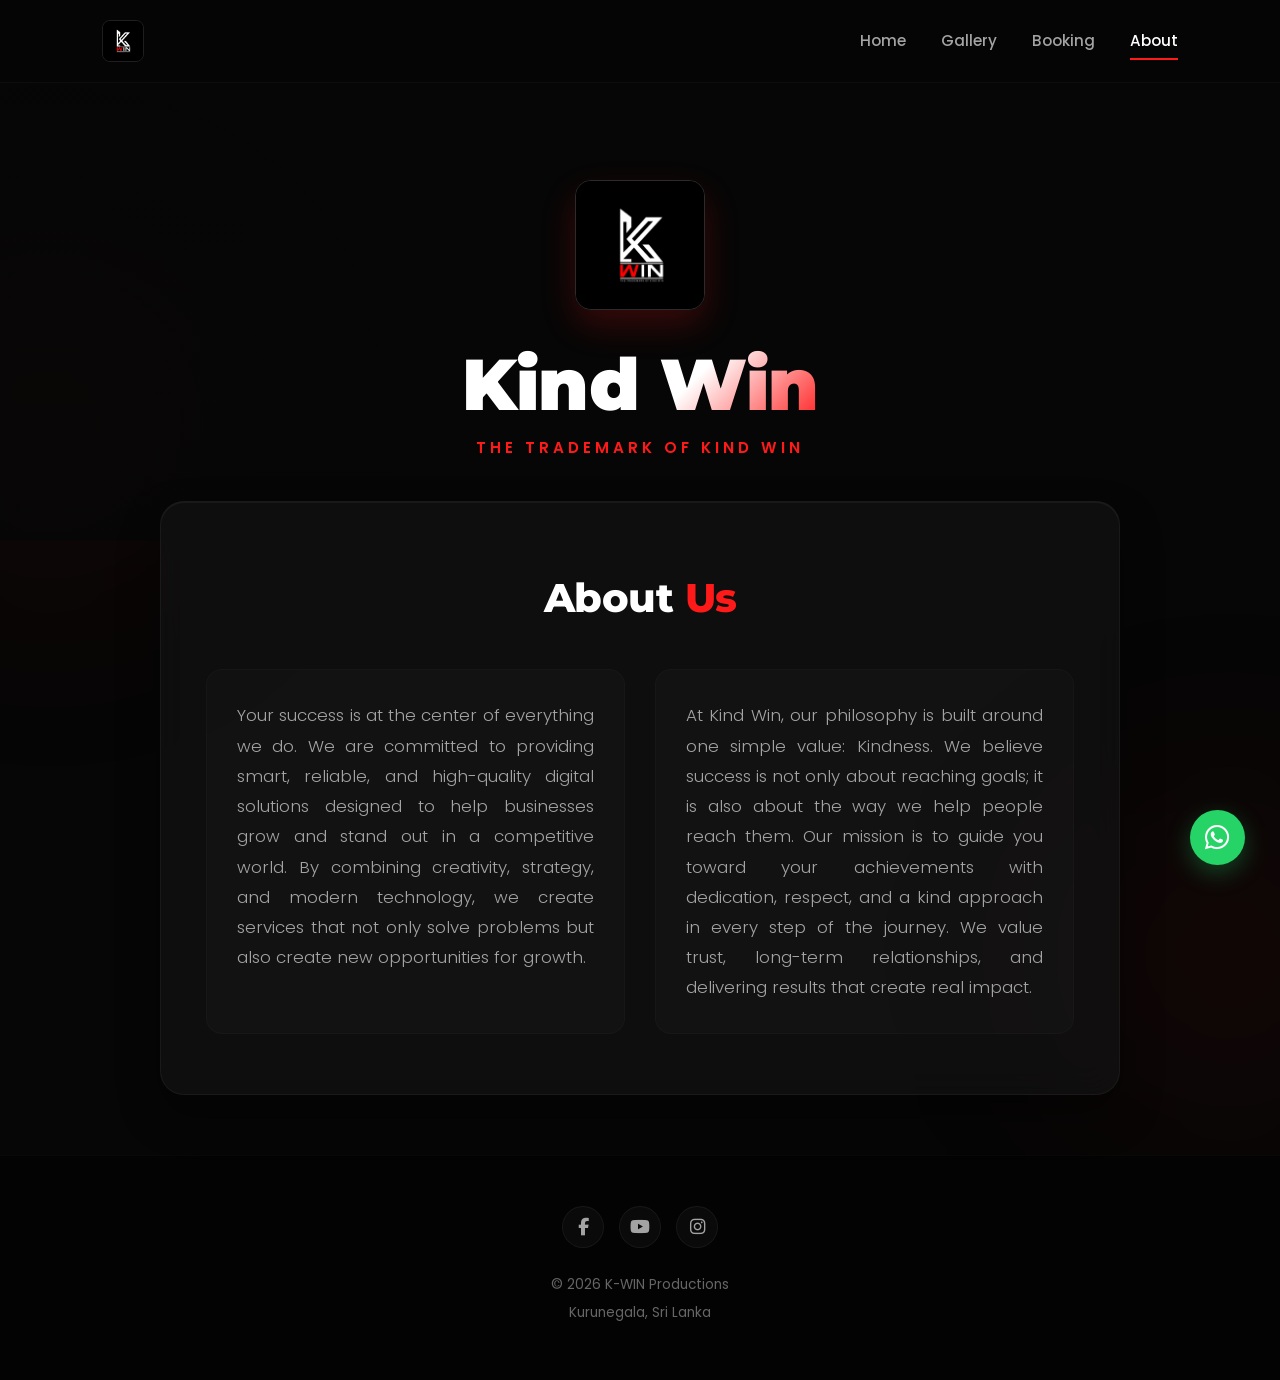
==== about.html @ 304e6974 "Update about.html" ====
<!DOCTYPE html>
<html lang="si">
<head>
    <meta charset="UTF-8">
    <meta name="viewport" content="width=device-width, initial-scale=1.0">
    <title> K-WIN </title>
    
    <link rel="icon" type="image/svg+xml" href="data:image/svg+xml,<svg xmlns='http://www.w3.org/2000/svg' viewBox='0 0 100 100'><rect width='100' height='100' rx='20' fill='%230a0a0a'/><text x='50%' y='65%' font-size='55' font-family='Montserrat, sans-serif' font-weight='800' text-anchor='middle' fill='%23ffffff'>K<tspan fill='%23ff1a1a'>W</tspan></text></svg>">

    <link href="https://fonts.googleapis.com/css2?family=Montserrat:wght@700;800;900&family=Poppins:wght@300;400;500;600&display=swap" rel="stylesheet">
    <link rel="stylesheet" href="https://cdnjs.cloudflare.com/ajax/libs/font-awesome/6.4.0/css/all.min.css">

    <style>
        :root {
            --primary-red: #ff1a1a;
            --primary-gradient: linear-gradient(135deg, #ff1a1a 0%, #990000 100%);
            --dark-bg: #060606;
            --dark-card: rgba(20, 20, 20, 0.6);
            --text-main: #ffffff;
            --text-muted: #a3a3a3;
            --border-glow: rgba(255, 26, 26, 0.15);
        }

        * {
            margin: 0;
            padding: 0;
            box-sizing: border-box;
            scroll-behavior: smooth;
        }

        body {
            font-family: 'Poppins', sans-serif;
            background-color: var(--dark-bg);
            color: var(--text-main);
            overflow-x: hidden;
            line-height: 1.8;
            position: relative;
        }

        /* BACKGROUND GLOW EFFECTS */
        body::before, body::after {
            content: '';
            position: absolute;
            width: 300px;
            height: 300px;
            background: rgba(255, 26, 26, 0.08);
            border-radius: 50%;
            filter: blur(120px);
            z-index: -1;
        }
        body::before { top: 20%; left: -100px; }
        body::after { bottom: 20%; right: -100px; }

        /* SCROLLBAR STYLE */
        ::-webkit-scrollbar {
            width: 8px;
        }
        ::-webkit-scrollbar-track {
            background: #0a0a0a;
        }
        ::-webkit-scrollbar-thumb {
            background: var(--primary-gradient);
            border-radius: 10px;
        }

        /* NAVIGATION BAR */
        nav {
            display: flex;
            justify-content: space-between;
            align-items: center;
            padding: 20px 8%;
            position: fixed;
            width: 100%;
            top: 0;
            z-index: 1000;
            background: rgba(6, 6, 6, 0.75);
            backdrop-filter: blur(20px);
            border-bottom: 1px solid rgba(255, 255, 255, 0.03);
            transition: all 0.3s ease;
        }

        .nav-logo-link {
            display: flex;
            align-items: center;
            text-decoration: none;
        }

        .nav-logo-img {
            height: 42px;
            width: auto;
            border-radius: 8px;
            border: 1px solid rgba(255, 255, 255, 0.1);
            transition: transform 0.3s ease;
        }
        .nav-logo-img:hover {
            transform: scale(1.05);
        }

        .nav-links {
            display: flex;
            gap: 35px;
        }

        .nav-links a {
            color: var(--text-muted);
            text-decoration: none;
            font-weight: 500;
            font-size: 0.95rem;
            transition: all 0.3s ease;
            position: relative;
            padding: 5px 0;
        }

        .nav-links a::after {
            content: '';
            position: absolute;
            bottom: 0; left: 0;
            width: 0; height: 2px;
            background: var(--primary-red);
            transition: width 0.3s ease;
        }

        .nav-links a:hover::after, .nav-links a.active::after {
            width: 100%;
        }

        .nav-links a:hover, .nav-links a.active {
            color: #fff;
        }

        /* HERO HEADER SECTION */
        header {
            min-height: 50vh;
            display: flex;
            flex-direction: column;
            justify-content: center;
            align-items: center;
            text-align: center;
            padding: 180px 20px 80px 20px;
            background: linear-gradient(rgba(6, 6, 6, 0.55), var(--dark-bg)),
            url('https://images.unsplash.com/photo-1598653222000-6b7b7a552625?auto=format&fit=crop&q=80&w=1600');
            background-size: cover;
            background-position: center;
            background-attachment: fixed;
        }

        .main-logo {
            width: 130px;
            height: auto;
            border-radius: 16px;
            margin-bottom: 25px;
            box-shadow: 0 15px 35px rgba(255, 26, 26, 0.2);
            border: 1px solid rgba(255, 255, 255, 0.15);
            animation: fadeInUp 0.8s cubic-bezier(0.4, 0, 0.2, 1);
        }

        header h1 {
            font-family: 'Montserrat', sans-serif;
            font-size: 4.5rem;
            font-weight: 900;
            letter-spacing: -1px;
            color: #fff;
            margin-bottom: 10px;
            line-height: 1.1;
        }

        header h1 span {
            background: linear-gradient(135deg, #fff 30%, var(--primary-red) 100%);
            -webkit-background-clip: text;
            -webkit-text-fill-color: transparent;
        }

        header p {
            font-size: 0.95rem;
            color: var(--primary-red);
            font-weight: 600;
            letter-spacing: 4px;
            text-transform: uppercase;
        }

        /* ABOUT SECTION */
        .about-container {
            max-width: 1000px;
            margin: -40px auto 60px auto;
            padding: 0 20px;
            position: relative;
            z-index: 10;
        }

        .about-card {
            background: var(--dark-card);
            backdrop-filter: blur(16px);
            -webkit-backdrop-filter: blur(16px);
            padding: 60px 45px;
            border-radius: 24px;
            border: 1px solid rgba(255, 255, 255, 0.05);
            box-shadow: 0 20px 40px rgba(0,0,0,0.4), inset 0 1px 0 rgba(255,255,255,0.05);
            transition: border 0.4s ease, box-shadow 0.4s ease;
        }

        .about-card:hover {
            border-color: var(--border-glow);
            box-shadow: 0 25px 50px rgba(255, 26, 26, 0.04), 0 20px 40px rgba(0,0,0,0.4);
        }

        .about-card h2 {
            font-family: 'Montserrat', sans-serif;
            font-size: 2.5rem;
            font-weight: 800;
            margin-bottom: 35px;
            color: #fff;
            text-align: center;
            letter-spacing: -0.5px;
        }

        .about-card h2 span {
            color: var(--primary-red);
        }

        /* GRID FOR PARAGRAPHS */
        .about-content {
            display: grid;
            grid-template-columns: 1fr 1fr;
            gap: 30px;
        }

        .about-text-block {
            background: rgba(255, 255, 255, 0.02);
            padding: 30px;
            border-radius: 16px;
            border: 1px solid rgba(255, 255, 255, 0.02);
            transition: transform 0.3s ease;
        }

        .about-text-block:hover {
            transform: translateY(-5px);
            background: rgba(255, 255, 255, 0.03);
        }

        .about-card p {
            color: var(--text-muted);
            font-size: 1.05rem;
            text-align: justify;
            font-weight: 300;
            line-height: 1.8;
            margin-bottom: 15px;
        }
        
        .about-card p:last-child {
            margin-bottom: 0;
        }

        /* FLOATING WHATSAPP BUTTON */
        .whatsapp-float {
            position: fixed;
            bottom: 35px;
            right: 35px;
            width: 55px;
            height: 55px;
            background: #25d366;
            border-radius: 50%;
            display: flex;
            justify-content: center;
            align-items: center;
            font-size: 28px;
            color: #fff;
            box-shadow: 0 8px 25px rgba(37, 211, 102, 0.3);
            z-index: 1500;
            transition: all 0.4s cubic-bezier(0.175, 0.885, 0.32, 1.275);
            text-decoration: none;
        }

        .whatsapp-float:hover {
            transform: scale(1.15) rotate(15deg);
            box-shadow: 0 10px 30px rgba(37, 211, 102, 0.5);
        }

        /* FOOTER */
        footer {
            text-align: center;
            padding: 50px 20px;
            background: #030303;
            border-top: 1px solid rgba(255, 255, 255, 0.02);
        }

        .social-icons {
            display: flex;
            justify-content: center;
            gap: 15px;
            margin-bottom: 25px;
        }

        .social-icons a {
            color: var(--text-muted);
            font-size: 1.1rem;
            width: 42px;
            height: 42px;
            border-radius: 50%;
            background: rgba(255, 255, 255, 0.03);
            display: flex;
            justify-content: center;
            align-items: center;
            transition: all 0.3s ease;
            text-decoration: none;
            border: 1px solid rgba(255, 255, 255, 0.05);
        }

        .social-icons a:hover {
            color: #fff;
            background: var(--primary-red);
            transform: translateY(-4px);
            box-shadow: 0 8px 20px rgba(255, 26, 26, 0.3);
            border-color: transparent;
        }

        footer p {
            font-size: 0.85rem;
            color: #666;
            margin-bottom: 4px;
            font-weight: 400;
        }

        /* ANIMATIONS */
        @keyframes fadeInUp {
            from { opacity: 0; transform: translateY(30px); }
            to { opacity: 1; transform: translateY(0); }
        }

        /* RESPONSIVE DESIGN (UPDATED) */
        @media (max-width: 900px) {
            .about-content { grid-template-columns: 1fr; gap: 20px; }
            .about-card { padding: 40px 25px; }
            header h1 { font-size: 3.2rem; }
        }

        @media (max-width: 768px) {
            nav { padding: 15px 5%; }
            .nav-links { gap: 15px; }
            .nav-links a { font-size: 0.85rem; }
            header { padding-top: 140px; }
            header h1 { font-size: 2.8rem; }
            .about-container { margin-top: -20px; }
        }

        /* EXTRA OPTIMIZATION FOR SMALL PHONE SCREENS (Added) */
        @media (max-width: 480px) {
            nav {
                flex-direction: column;
                gap: 12px;
                padding: 12px 2%;
            }
            .nav-links {
                gap: 15px;
                width: 100%;
                justify-content: center;
            }
            header {
                padding-top: 160px;
                padding-bottom: 60px;
            }
            header h1 { 
                font-size: 2.2rem; 
            }
            header p {
                font-size: 0.75rem;
                letter-spacing: 2px;
            }
            .main-logo {
                width: 100px;
                margin-bottom: 15px;
            }
            .about-card {
                padding: 30px 15px;
                border-radius: 16px;
            }
            .about-card h2 {
                font-size: 1.8rem;
                margin-bottom: 20px;
            }
            .about-text-block {
                padding: 20px 15px;
            }
            .about-card p {
                font-size: 0.95rem;
                text-align: left; /* කුඩා තිරවල කියවීමට පහසු වීමට */
            }
            .whatsapp-float {
                bottom: 20px;
                right: 20px;
                width: 48px;
                height: 48px;
                font-size: 24px;
            }
        }
    </style>
</head>
<body>

    <nav>
        <a href="index.html" class="nav-logo-link">
            <img src="logo.jpeg" alt="K-WIN Icon" class="nav-logo-img">
        </a>
        <div class="nav-links">
            <a href="./">Home</a>
            <a href="gallery">Gallery</a>
            <a href="booking">Booking</a>
            <a href="about" class="active">About</a>
        </div>
    </nav>

    <header>
        <div>
            <img src="logo.jpeg" class="main-logo" alt="K-WIN Logo">
        </div>
        <h1>Kind <span>Win</span></h1>
        <p>The Trademark of Kind Win</p>
    </header>

    <main class="about-container">
        <section class="about-card">
            <h2>About <span>Us</span></h2>
            
            <div class="about-content">
                <div class="about-text-block">
                    <p>Your success is at the center of everything we do. We are committed to providing smart, reliable, and high-quality digital solutions designed to help businesses grow and stand out in a competitive world. By combining creativity, strategy, and modern technology, we create services that not only solve problems but also create new opportunities for growth.</p>
                </div>
                
                <div class="about-text-block">
                    <p>At Kind Win, our philosophy is built around one simple value: Kindness. We believe success is not only about reaching goals; it is also about the way we help people reach them. Our mission is to guide you toward your achievements with dedication, respect, and a kind approach in every step of the journey. We value trust, long-term relationships, and delivering results that create real impact.</p>
                </div>
            </div>
        </section>
    </main>  

    <a class="whatsapp-float" href="https://wa.me/94707140731" target="_blank" aria-label="Contact on WhatsApp">
        <i class="fab fa-whatsapp"></i>
    </a>

    <footer>
        <div class="social-icons">
            <a href="https://www.facebook.com/share/18idSjuDgj/" target="_blank"><i class="fab fa-facebook-f"></i></a>
            <a href="https://youtube.com/@kindwin_18?si=-2pV4FCG4Lh8Q9S1" target="_blank"><i class="fab fa-youtube"></i></a>
            <a href="#" target="_blank"><i class="fab fa-instagram"></i></a>
        </div>
        <p>© 2026 K-WIN Productions</p>
        <p>Kurunegala, Sri Lanka</p>
    </footer>

</body>
</html>
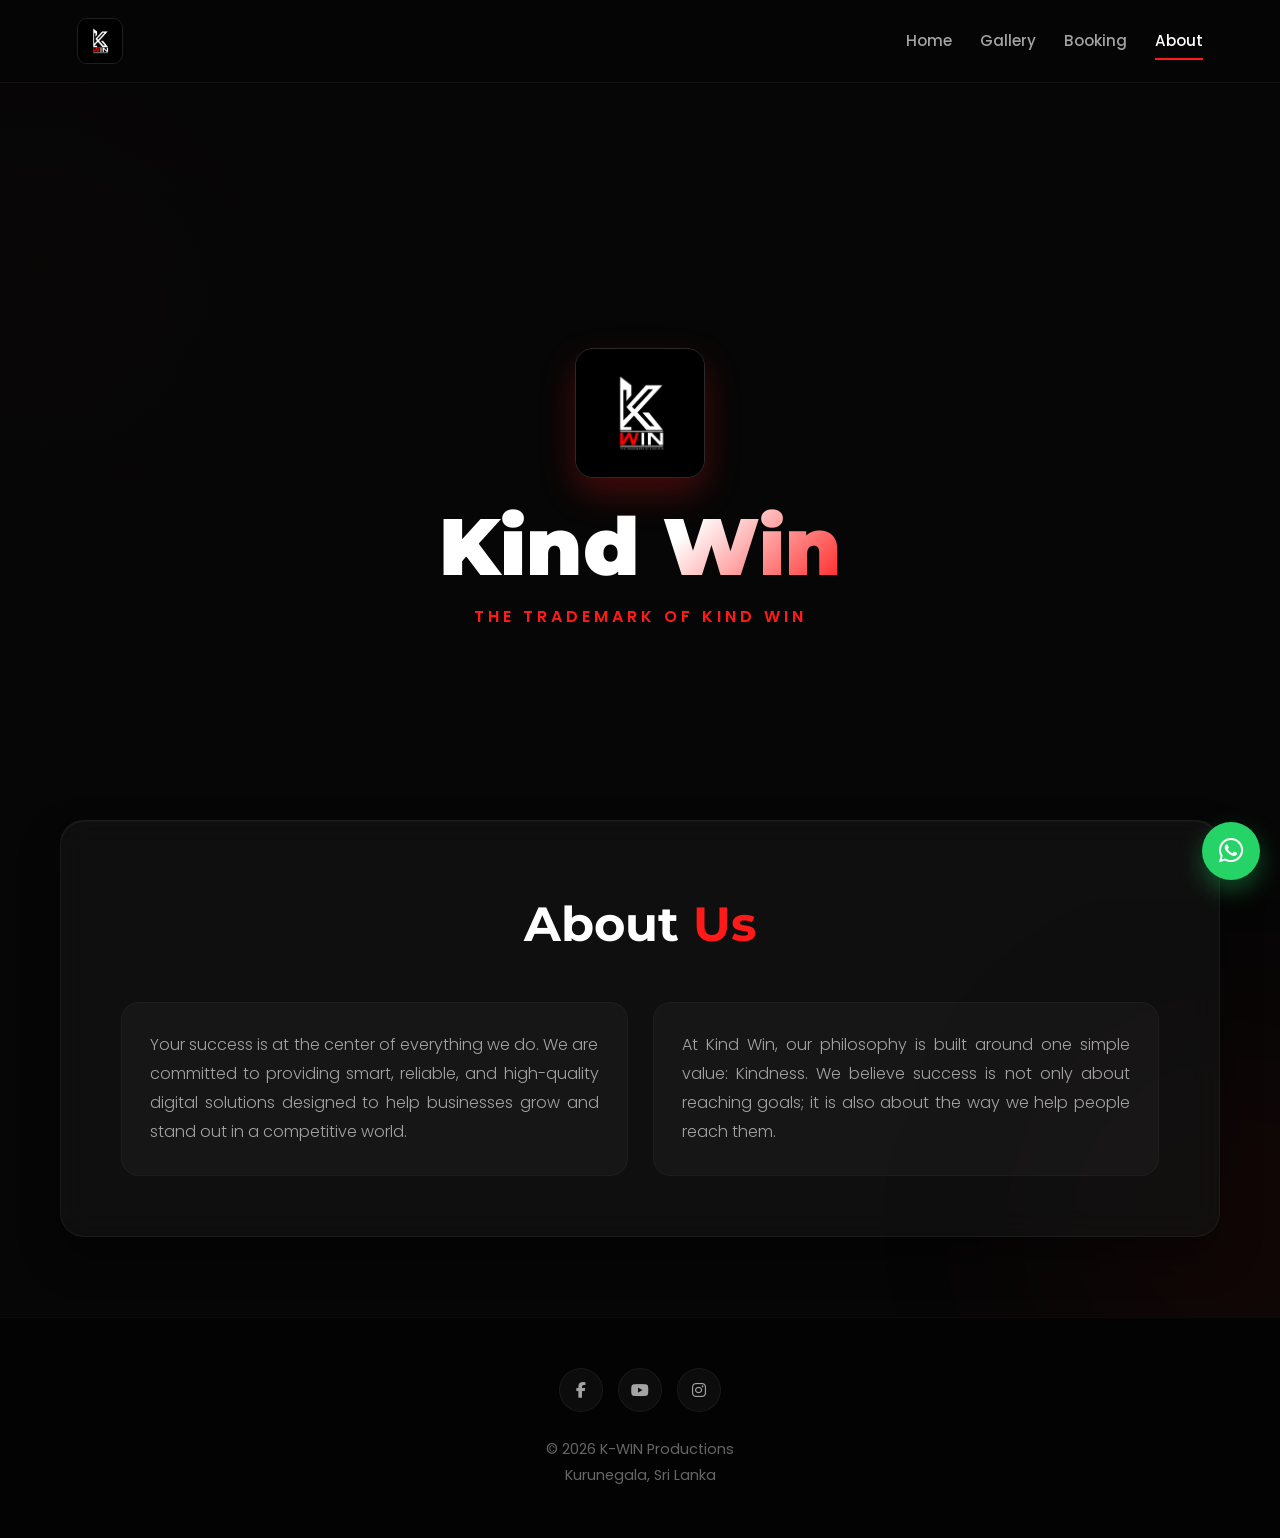
==== commit ea16dd2b: "Update about.html" ====
--- a/about.html
+++ b/about.html
@@ -3,447 +3,557 @@
 <head>
     <meta charset="UTF-8">
     <meta name="viewport" content="width=device-width, initial-scale=1.0">
-    <title> K-WIN </title>
-    
+    <title>K-WIN</title>
+
     <link rel="icon" type="image/svg+xml" href="data:image/svg+xml,<svg xmlns='http://www.w3.org/2000/svg' viewBox='0 0 100 100'><rect width='100' height='100' rx='20' fill='%230a0a0a'/><text x='50%' y='65%' font-size='55' font-family='Montserrat, sans-serif' font-weight='800' text-anchor='middle' fill='%23ffffff'>K<tspan fill='%23ff1a1a'>W</tspan></text></svg>">
 
     <link href="https://fonts.googleapis.com/css2?family=Montserrat:wght@700;800;900&family=Poppins:wght@300;400;500;600&display=swap" rel="stylesheet">
+
     <link rel="stylesheet" href="https://cdnjs.cloudflare.com/ajax/libs/font-awesome/6.4.0/css/all.min.css">
 
     <style>
-        :root {
-            --primary-red: #ff1a1a;
-            --primary-gradient: linear-gradient(135deg, #ff1a1a 0%, #990000 100%);
-            --dark-bg: #060606;
-            --dark-card: rgba(20, 20, 20, 0.6);
-            --text-main: #ffffff;
-            --text-muted: #a3a3a3;
-            --border-glow: rgba(255, 26, 26, 0.15);
-        }
-
-        * {
-            margin: 0;
-            padding: 0;
-            box-sizing: border-box;
-            scroll-behavior: smooth;
-        }
-
-        body {
-            font-family: 'Poppins', sans-serif;
-            background-color: var(--dark-bg);
-            color: var(--text-main);
-            overflow-x: hidden;
-            line-height: 1.8;
-            position: relative;
-        }
-
-        /* BACKGROUND GLOW EFFECTS */
-        body::before, body::after {
-            content: '';
-            position: absolute;
-            width: 300px;
-            height: 300px;
-            background: rgba(255, 26, 26, 0.08);
-            border-radius: 50%;
-            filter: blur(120px);
-            z-index: -1;
-        }
-        body::before { top: 20%; left: -100px; }
-        body::after { bottom: 20%; right: -100px; }
-
-        /* SCROLLBAR STYLE */
-        ::-webkit-scrollbar {
-            width: 8px;
-        }
-        ::-webkit-scrollbar-track {
-            background: #0a0a0a;
-        }
-        ::-webkit-scrollbar-thumb {
-            background: var(--primary-gradient);
-            border-radius: 10px;
-        }
-
-        /* NAVIGATION BAR */
-        nav {
-            display: flex;
-            justify-content: space-between;
-            align-items: center;
-            padding: 20px 8%;
-            position: fixed;
-            width: 100%;
-            top: 0;
-            z-index: 1000;
-            background: rgba(6, 6, 6, 0.75);
-            backdrop-filter: blur(20px);
-            border-bottom: 1px solid rgba(255, 255, 255, 0.03);
-            transition: all 0.3s ease;
-        }
-
-        .nav-logo-link {
-            display: flex;
-            align-items: center;
-            text-decoration: none;
-        }
-
-        .nav-logo-img {
-            height: 42px;
-            width: auto;
-            border-radius: 8px;
-            border: 1px solid rgba(255, 255, 255, 0.1);
-            transition: transform 0.3s ease;
-        }
-        .nav-logo-img:hover {
-            transform: scale(1.05);
-        }
-
-        .nav-links {
-            display: flex;
-            gap: 35px;
-        }
-
-        .nav-links a {
-            color: var(--text-muted);
-            text-decoration: none;
-            font-weight: 500;
-            font-size: 0.95rem;
-            transition: all 0.3s ease;
-            position: relative;
-            padding: 5px 0;
-        }
-
-        .nav-links a::after {
-            content: '';
-            position: absolute;
-            bottom: 0; left: 0;
-            width: 0; height: 2px;
-            background: var(--primary-red);
-            transition: width 0.3s ease;
-        }
-
-        .nav-links a:hover::after, .nav-links a.active::after {
-            width: 100%;
-        }
-
-        .nav-links a:hover, .nav-links a.active {
-            color: #fff;
-        }
-
-        /* HERO HEADER SECTION */
-        header {
-            min-height: 50vh;
-            display: flex;
-            flex-direction: column;
-            justify-content: center;
-            align-items: center;
-            text-align: center;
-            padding: 180px 20px 80px 20px;
-            background: linear-gradient(rgba(6, 6, 6, 0.55), var(--dark-bg)),
+
+        :root{
+            --primary-red:#ff1a1a;
+            --primary-gradient:linear-gradient(135deg,#ff1a1a 0%,#990000 100%);
+            --dark-bg:#060606;
+            --dark-card:rgba(20,20,20,0.65);
+            --text-main:#ffffff;
+            --text-muted:#a3a3a3;
+            --border-glow:rgba(255,26,26,0.15);
+        }
+
+        *{
+            margin:0;
+            padding:0;
+            box-sizing:border-box;
+        }
+
+        html{
+            scroll-behavior:smooth;
+        }
+
+        body{
+            font-family:'Poppins',sans-serif;
+            background:var(--dark-bg);
+            color:var(--text-main);
+            overflow-x:hidden;
+            line-height:1.8;
+            position:relative;
+        }
+
+        img{
+            max-width:100%;
+            display:block;
+        }
+
+        body::before,
+        body::after{
+            content:'';
+            position:absolute;
+            width:320px;
+            height:320px;
+            border-radius:50%;
+            background:rgba(255,26,26,0.08);
+            filter:blur(120px);
+            z-index:-1;
+        }
+
+        body::before{
+            top:10%;
+            left:-120px;
+        }
+
+        body::after{
+            bottom:10%;
+            right:-120px;
+        }
+
+        ::-webkit-scrollbar{
+            width:8px;
+        }
+
+        ::-webkit-scrollbar-track{
+            background:#0a0a0a;
+        }
+
+        ::-webkit-scrollbar-thumb{
+            background:var(--primary-gradient);
+            border-radius:10px;
+        }
+
+        /* NAVBAR */
+
+        nav{
+            position:fixed;
+            top:0;
+            left:0;
+            width:100%;
+            z-index:1000;
+
+            display:flex;
+            justify-content:space-between;
+            align-items:center;
+            gap:20px;
+
+            padding:18px 6%;
+
+            background:rgba(6,6,6,0.75);
+            backdrop-filter:blur(20px);
+
+            border-bottom:1px solid rgba(255,255,255,0.05);
+        }
+
+        .nav-logo-link{
+            display:flex;
+            align-items:center;
+            text-decoration:none;
+            flex-shrink:0;
+        }
+
+        .nav-logo-img{
+            width:46px;
+            height:46px;
+            object-fit:cover;
+            border-radius:10px;
+            transition:0.3s ease;
+            border:1px solid rgba(255,255,255,0.1);
+        }
+
+        .nav-logo-img:hover{
+            transform:scale(1.05);
+        }
+
+        .nav-links{
+            display:flex;
+            align-items:center;
+            gap:28px;
+            flex-wrap:wrap;
+            justify-content:center;
+        }
+
+        .nav-links a{
+            text-decoration:none;
+            color:var(--text-muted);
+            font-size:0.95rem;
+            font-weight:500;
+            position:relative;
+            transition:0.3s ease;
+        }
+
+        .nav-links a::after{
+            content:'';
+            position:absolute;
+            left:0;
+            bottom:-5px;
+            width:0;
+            height:2px;
+            background:var(--primary-red);
+            transition:0.3s ease;
+        }
+
+        .nav-links a:hover,
+        .nav-links a.active{
+            color:#fff;
+        }
+
+        .nav-links a:hover::after,
+        .nav-links a.active::after{
+            width:100%;
+        }
+
+        /* HERO */
+
+        header{
+            min-height:100vh;
+
+            display:flex;
+            align-items:center;
+            justify-content:center;
+            text-align:center;
+
+            padding:160px 20px 80px;
+
+            background:
+            linear-gradient(rgba(6,6,6,0.65),rgba(6,6,6,0.95)),
             url('https://images.unsplash.com/photo-1598653222000-6b7b7a552625?auto=format&fit=crop&q=80&w=1600');
-            background-size: cover;
-            background-position: center;
-            background-attachment: fixed;
-        }
-
-        .main-logo {
-            width: 130px;
-            height: auto;
-            border-radius: 16px;
-            margin-bottom: 25px;
-            box-shadow: 0 15px 35px rgba(255, 26, 26, 0.2);
-            border: 1px solid rgba(255, 255, 255, 0.15);
-            animation: fadeInUp 0.8s cubic-bezier(0.4, 0, 0.2, 1);
-        }
-
-        header h1 {
-            font-family: 'Montserrat', sans-serif;
-            font-size: 4.5rem;
-            font-weight: 900;
-            letter-spacing: -1px;
-            color: #fff;
-            margin-bottom: 10px;
-            line-height: 1.1;
-        }
-
-        header h1 span {
-            background: linear-gradient(135deg, #fff 30%, var(--primary-red) 100%);
-            -webkit-background-clip: text;
-            -webkit-text-fill-color: transparent;
-        }
-
-        header p {
-            font-size: 0.95rem;
-            color: var(--primary-red);
-            font-weight: 600;
-            letter-spacing: 4px;
-            text-transform: uppercase;
-        }
-
-        /* ABOUT SECTION */
-        .about-container {
-            max-width: 1000px;
-            margin: -40px auto 60px auto;
-            padding: 0 20px;
-            position: relative;
-            z-index: 10;
-        }
-
-        .about-card {
-            background: var(--dark-card);
-            backdrop-filter: blur(16px);
-            -webkit-backdrop-filter: blur(16px);
-            padding: 60px 45px;
-            border-radius: 24px;
-            border: 1px solid rgba(255, 255, 255, 0.05);
-            box-shadow: 0 20px 40px rgba(0,0,0,0.4), inset 0 1px 0 rgba(255,255,255,0.05);
-            transition: border 0.4s ease, box-shadow 0.4s ease;
-        }
-
-        .about-card:hover {
-            border-color: var(--border-glow);
-            box-shadow: 0 25px 50px rgba(255, 26, 26, 0.04), 0 20px 40px rgba(0,0,0,0.4);
-        }
-
-        .about-card h2 {
-            font-family: 'Montserrat', sans-serif;
-            font-size: 2.5rem;
-            font-weight: 800;
-            margin-bottom: 35px;
-            color: #fff;
-            text-align: center;
-            letter-spacing: -0.5px;
-        }
-
-        .about-card h2 span {
-            color: var(--primary-red);
-        }
-
-        /* GRID FOR PARAGRAPHS */
-        .about-content {
-            display: grid;
-            grid-template-columns: 1fr 1fr;
-            gap: 30px;
-        }
-
-        .about-text-block {
-            background: rgba(255, 255, 255, 0.02);
-            padding: 30px;
-            border-radius: 16px;
-            border: 1px solid rgba(255, 255, 255, 0.02);
-            transition: transform 0.3s ease;
-        }
-
-        .about-text-block:hover {
-            transform: translateY(-5px);
-            background: rgba(255, 255, 255, 0.03);
-        }
-
-        .about-card p {
-            color: var(--text-muted);
-            font-size: 1.05rem;
-            text-align: justify;
-            font-weight: 300;
-            line-height: 1.8;
-            margin-bottom: 15px;
-        }
-        
-        .about-card p:last-child {
-            margin-bottom: 0;
-        }
-
-        /* FLOATING WHATSAPP BUTTON */
-        .whatsapp-float {
-            position: fixed;
-            bottom: 35px;
-            right: 35px;
-            width: 55px;
-            height: 55px;
-            background: #25d366;
-            border-radius: 50%;
-            display: flex;
-            justify-content: center;
-            align-items: center;
-            font-size: 28px;
-            color: #fff;
-            box-shadow: 0 8px 25px rgba(37, 211, 102, 0.3);
-            z-index: 1500;
-            transition: all 0.4s cubic-bezier(0.175, 0.885, 0.32, 1.275);
-            text-decoration: none;
-        }
-
-        .whatsapp-float:hover {
-            transform: scale(1.15) rotate(15deg);
-            box-shadow: 0 10px 30px rgba(37, 211, 102, 0.5);
+
+            background-size:cover;
+            background-position:center;
+            background-attachment:fixed;
+        }
+
+        .hero-content{
+            width:100%;
+            max-width:900px;
+            margin:auto;
+        }
+
+        .main-logo{
+            width:130px;
+            margin:0 auto 25px;
+            border-radius:18px;
+
+            box-shadow:0 15px 35px rgba(255,26,26,0.25);
+
+            border:1px solid rgba(255,255,255,0.15);
+
+            animation:fadeInUp .8s ease;
+        }
+
+        header h1{
+            font-family:'Montserrat',sans-serif;
+            font-size:clamp(2.4rem,7vw,5rem);
+            font-weight:900;
+            line-height:1.1;
+            margin-bottom:12px;
+            word-break:break-word;
+        }
+
+        header h1 span{
+            background:linear-gradient(135deg,#fff 20%,var(--primary-red) 100%);
+            -webkit-background-clip:text;
+            -webkit-text-fill-color:transparent;
+        }
+
+        header p{
+            color:var(--primary-red);
+            font-size:clamp(.75rem,2vw,1rem);
+            letter-spacing:4px;
+            text-transform:uppercase;
+            font-weight:600;
+        }
+
+        /* ABOUT */
+
+        .about-container{
+            width:100%;
+            max-width:1200px;
+            margin:auto;
+            padding:0 20px 80px;
+            margin-top:-80px;
+            position:relative;
+            z-index:10;
+        }
+
+        .about-card{
+            background:var(--dark-card);
+            backdrop-filter:blur(16px);
+
+            padding:clamp(25px,5vw,60px);
+
+            border-radius:24px;
+
+            border:1px solid rgba(255,255,255,0.05);
+
+            box-shadow:
+            0 20px 40px rgba(0,0,0,0.4),
+            inset 0 1px 0 rgba(255,255,255,0.04);
+
+            transition:0.4s ease;
+        }
+
+        .about-card:hover{
+            border-color:var(--border-glow);
+        }
+
+        .about-card h2{
+            text-align:center;
+            font-family:'Montserrat',sans-serif;
+            font-size:clamp(2rem,5vw,3rem);
+            margin-bottom:35px;
+        }
+
+        .about-card h2 span{
+            color:var(--primary-red);
+        }
+
+        .about-content{
+            display:grid;
+            grid-template-columns:repeat(auto-fit,minmax(280px,1fr));
+            gap:25px;
+        }
+
+        .about-text-block{
+            background:rgba(255,255,255,0.03);
+
+            padding:28px;
+
+            border-radius:18px;
+
+            border:1px solid rgba(255,255,255,0.03);
+
+            transition:0.3s ease;
+        }
+
+        .about-text-block:hover{
+            transform:translateY(-5px);
+            background:rgba(255,255,255,0.04);
+        }
+
+        .about-card p{
+            color:var(--text-muted);
+            font-size:1rem;
+            font-weight:300;
+            text-align:justify;
+        }
+
+        /* WHATSAPP */
+
+        .whatsapp-float{
+            position:fixed;
+            right:20px;
+            bottom:20px;
+
+            width:58px;
+            height:58px;
+
+            border-radius:50%;
+
+            display:flex;
+            justify-content:center;
+            align-items:center;
+
+            background:#25d366;
+
+            color:#fff;
+            font-size:28px;
+
+            text-decoration:none;
+
+            z-index:2000;
+
+            box-shadow:0 10px 25px rgba(37,211,102,0.35);
+
+            transition:0.3s ease;
+        }
+
+        .whatsapp-float:hover{
+            transform:scale(1.1);
         }
 
         /* FOOTER */
-        footer {
-            text-align: center;
-            padding: 50px 20px;
-            background: #030303;
-            border-top: 1px solid rgba(255, 255, 255, 0.02);
-        }
-
-        .social-icons {
-            display: flex;
-            justify-content: center;
-            gap: 15px;
-            margin-bottom: 25px;
-        }
-
-        .social-icons a {
-            color: var(--text-muted);
-            font-size: 1.1rem;
-            width: 42px;
-            height: 42px;
-            border-radius: 50%;
-            background: rgba(255, 255, 255, 0.03);
-            display: flex;
-            justify-content: center;
-            align-items: center;
-            transition: all 0.3s ease;
-            text-decoration: none;
-            border: 1px solid rgba(255, 255, 255, 0.05);
-        }
-
-        .social-icons a:hover {
-            color: #fff;
-            background: var(--primary-red);
-            transform: translateY(-4px);
-            box-shadow: 0 8px 20px rgba(255, 26, 26, 0.3);
-            border-color: transparent;
-        }
-
-        footer p {
-            font-size: 0.85rem;
-            color: #666;
-            margin-bottom: 4px;
-            font-weight: 400;
-        }
-
-        /* ANIMATIONS */
-        @keyframes fadeInUp {
-            from { opacity: 0; transform: translateY(30px); }
-            to { opacity: 1; transform: translateY(0); }
-        }
-
-        /* RESPONSIVE DESIGN (UPDATED) */
-        @media (max-width: 900px) {
-            .about-content { grid-template-columns: 1fr; gap: 20px; }
-            .about-card { padding: 40px 25px; }
-            header h1 { font-size: 3.2rem; }
-        }
-
-        @media (max-width: 768px) {
-            nav { padding: 15px 5%; }
-            .nav-links { gap: 15px; }
-            .nav-links a { font-size: 0.85rem; }
-            header { padding-top: 140px; }
-            header h1 { font-size: 2.8rem; }
-            .about-container { margin-top: -20px; }
-        }
-
-        /* EXTRA OPTIMIZATION FOR SMALL PHONE SCREENS (Added) */
-        @media (max-width: 480px) {
-            nav {
-                flex-direction: column;
-                gap: 12px;
-                padding: 12px 2%;
-            }
-            .nav-links {
-                gap: 15px;
-                width: 100%;
-                justify-content: center;
-            }
-            header {
-                padding-top: 160px;
-                padding-bottom: 60px;
-            }
-            header h1 { 
-                font-size: 2.2rem; 
-            }
-            header p {
-                font-size: 0.75rem;
-                letter-spacing: 2px;
-            }
-            .main-logo {
-                width: 100px;
-                margin-bottom: 15px;
-            }
-            .about-card {
-                padding: 30px 15px;
-                border-radius: 16px;
-            }
-            .about-card h2 {
-                font-size: 1.8rem;
-                margin-bottom: 20px;
-            }
-            .about-text-block {
-                padding: 20px 15px;
-            }
-            .about-card p {
-                font-size: 0.95rem;
-                text-align: left; /* කුඩා තිරවල කියවීමට පහසු වීමට */
-            }
-            .whatsapp-float {
-                bottom: 20px;
-                right: 20px;
-                width: 48px;
-                height: 48px;
-                font-size: 24px;
-            }
-        }
+
+        footer{
+            text-align:center;
+            padding:50px 20px;
+
+            background:#030303;
+
+            border-top:1px solid rgba(255,255,255,0.03);
+        }
+
+        .social-icons{
+            display:flex;
+            justify-content:center;
+            align-items:center;
+            flex-wrap:wrap;
+            gap:15px;
+            margin-bottom:25px;
+        }
+
+        .social-icons a{
+            width:44px;
+            height:44px;
+
+            display:flex;
+            justify-content:center;
+            align-items:center;
+
+            border-radius:50%;
+
+            text-decoration:none;
+
+            color:var(--text-muted);
+
+            background:rgba(255,255,255,0.04);
+
+            border:1px solid rgba(255,255,255,0.05);
+
+            transition:0.3s ease;
+        }
+
+        .social-icons a:hover{
+            background:var(--primary-red);
+            color:#fff;
+            transform:translateY(-4px);
+        }
+
+        footer p{
+            color:#666;
+            font-size:.9rem;
+        }
+
+        /* ANIMATION */
+
+        @keyframes fadeInUp{
+            from{
+                opacity:0;
+                transform:translateY(30px);
+            }
+
+            to{
+                opacity:1;
+                transform:translateY(0);
+            }
+        }
+
+        /* TABLET */
+
+        @media(max-width:768px){
+
+            nav{
+                padding:15px 5%;
+            }
+
+            header{
+                background-attachment:scroll;
+            }
+
+            .about-container{
+                margin-top:-40px;
+            }
+
+            .about-card p{
+                text-align:left;
+            }
+
+        }
+
+        /* MOBILE */
+
+        @media(max-width:520px){
+
+            nav{
+                flex-direction:column;
+                padding:14px 12px;
+            }
+
+            .nav-links{
+                width:100%;
+                gap:18px;
+            }
+
+            header{
+                padding-top:190px;
+                min-height:85vh;
+            }
+
+            .main-logo{
+                width:100px;
+            }
+
+            .about-card{
+                border-radius:18px;
+            }
+
+            .about-text-block{
+                padding:20px;
+            }
+
+            .whatsapp-float{
+                width:50px;
+                height:50px;
+                font-size:24px;
+            }
+
+        }
+
     </style>
 </head>
+
 <body>
 
     <nav>
+
         <a href="index.html" class="nav-logo-link">
-            <img src="logo.jpeg" alt="K-WIN Icon" class="nav-logo-img">
+            <img src="logo.jpeg" alt="K-WIN Logo" class="nav-logo-img">
         </a>
+
         <div class="nav-links">
             <a href="./">Home</a>
             <a href="gallery">Gallery</a>
             <a href="booking">Booking</a>
             <a href="about" class="active">About</a>
         </div>
+
     </nav>
 
     <header>
-        <div>
+
+        <div class="hero-content">
+
             <img src="logo.jpeg" class="main-logo" alt="K-WIN Logo">
+
+            <h1>Kind <span>Win</span></h1>
+
+            <p>The Trademark of Kind Win</p>
+
         </div>
-        <h1>Kind <span>Win</span></h1>
-        <p>The Trademark of Kind Win</p>
+
     </header>
 
     <main class="about-container">
+
         <section class="about-card">
+
             <h2>About <span>Us</span></h2>
-            
+
             <div class="about-content">
+
                 <div class="about-text-block">
-                    <p>Your success is at the center of everything we do. We are committed to providing smart, reliable, and high-quality digital solutions designed to help businesses grow and stand out in a competitive world. By combining creativity, strategy, and modern technology, we create services that not only solve problems but also create new opportunities for growth.</p>
+                    <p>
+                        Your success is at the center of everything we do.
+                        We are committed to providing smart, reliable,
+                        and high-quality digital solutions designed to
+                        help businesses grow and stand out in a competitive world.
+                    </p>
                 </div>
-                
+
                 <div class="about-text-block">
-                    <p>At Kind Win, our philosophy is built around one simple value: Kindness. We believe success is not only about reaching goals; it is also about the way we help people reach them. Our mission is to guide you toward your achievements with dedication, respect, and a kind approach in every step of the journey. We value trust, long-term relationships, and delivering results that create real impact.</p>
+                    <p>
+                        At Kind Win, our philosophy is built around one
+                        simple value: Kindness. We believe success is not
+                        only about reaching goals; it is also about the
+                        way we help people reach them.
+                    </p>
                 </div>
+
             </div>
+
         </section>
-    </main>  
-
-    <a class="whatsapp-float" href="https://wa.me/94707140731" target="_blank" aria-label="Contact on WhatsApp">
+
+    </main>
+
+    <a class="whatsapp-float"
+       href="https://wa.me/94707140731"
+       target="_blank">
+
         <i class="fab fa-whatsapp"></i>
+
     </a>
 
     <footer>
+
         <div class="social-icons">
-            <a href="https://www.facebook.com/share/18idSjuDgj/" target="_blank"><i class="fab fa-facebook-f"></i></a>
-            <a href="https://youtube.com/@kindwin_18?si=-2pV4FCG4Lh8Q9S1" target="_blank"><i class="fab fa-youtube"></i></a>
-            <a href="#" target="_blank"><i class="fab fa-instagram"></i></a>
+
+            <a href="https://www.facebook.com/share/18idSjuDgj/" target="_blank">
+                <i class="fab fa-facebook-f"></i>
+            </a>
+
+            <a href="https://youtube.com/@kindwin_18?si=-2pV4FCG4Lh8Q9S1" target="_blank">
+                <i class="fab fa-youtube"></i>
+            </a>
+
+            <a href="#" target="_blank">
+                <i class="fab fa-instagram"></i>
+            </a>
+
         </div>
+
         <p>© 2026 K-WIN Productions</p>
         <p>Kurunegala, Sri Lanka</p>
+
     </footer>
 
 </body>
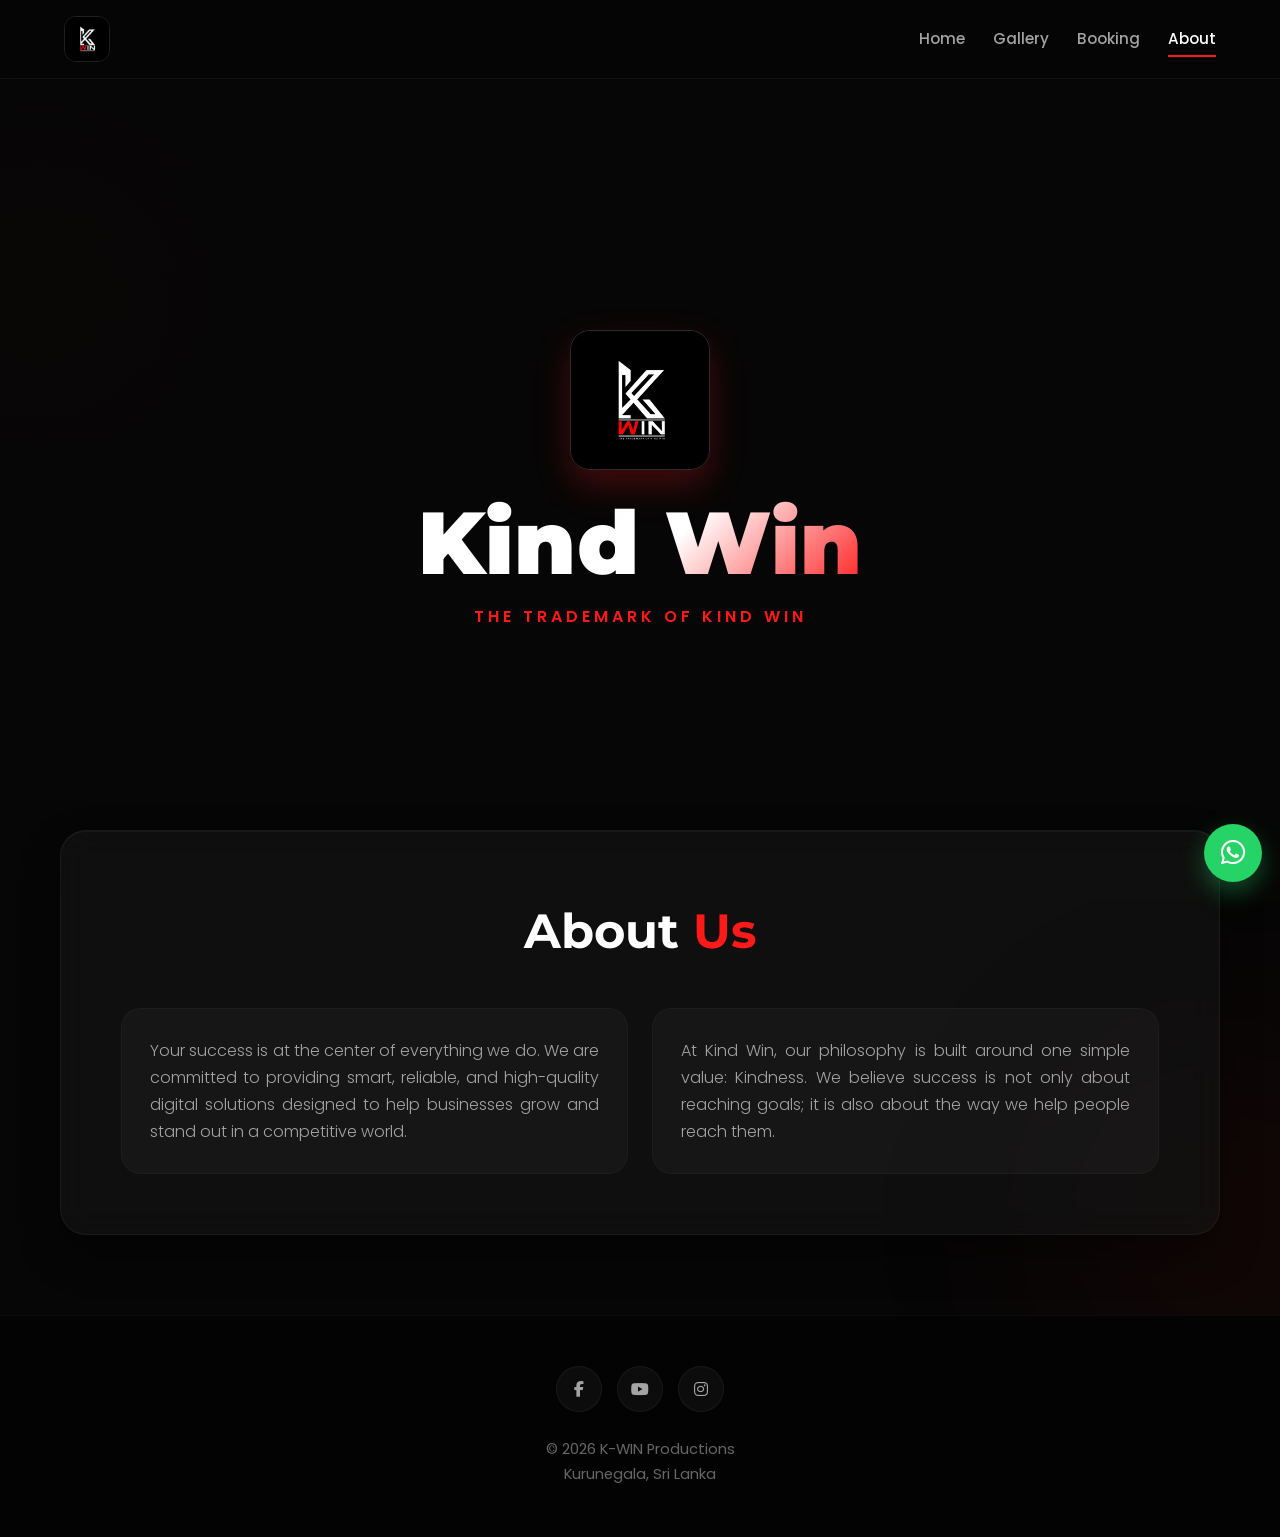
==== commit b3108b17: "Update about.html" ====
--- a/about.html
+++ b/about.html
@@ -1,15 +1,27 @@
 <!DOCTYPE html>
 <html lang="si">
 <head>
-    <meta charset="UTF-8">
-    <meta name="viewport" content="width=device-width, initial-scale=1.0">
+    <meta charset="UTF-8" />
+    <meta name="viewport" content="width=device-width, initial-scale=1.0" />
     <title>K-WIN</title>
 
-    <link rel="icon" type="image/svg+xml" href="data:image/svg+xml,<svg xmlns='http://www.w3.org/2000/svg' viewBox='0 0 100 100'><rect width='100' height='100' rx='20' fill='%230a0a0a'/><text x='50%' y='65%' font-size='55' font-family='Montserrat, sans-serif' font-weight='800' text-anchor='middle' fill='%23ffffff'>K<tspan fill='%23ff1a1a'>W</tspan></text></svg>">
-
+    <!-- Favicon -->
+    <link rel="icon" type="image/svg+xml"
+    href="data:image/svg+xml,
+    <svg xmlns='http://www.w3.org/2000/svg' viewBox='0 0 100 100'>
+    <rect width='100' height='100' rx='20' fill='%230a0a0a'/>
+    <text x='50%' y='65%' font-size='55' font-family='Montserrat,sans-serif'
+    font-weight='800' text-anchor='middle' fill='%23ffffff'>
+    K<tspan fill='%23ff1a1a'>W</tspan>
+    </text>
+    </svg>">
+
+    <!-- Fonts -->
     <link href="https://fonts.googleapis.com/css2?family=Montserrat:wght@700;800;900&family=Poppins:wght@300;400;500;600&display=swap" rel="stylesheet">
 
-    <link rel="stylesheet" href="https://cdnjs.cloudflare.com/ajax/libs/font-awesome/6.4.0/css/all.min.css">
+    <!-- Font Awesome -->
+    <link rel="stylesheet"
+    href="https://cdnjs.cloudflare.com/ajax/libs/font-awesome/6.4.0/css/all.min.css"/>
 
     <style>
 
@@ -31,6 +43,7 @@
 
         html{
             scroll-behavior:smooth;
+            overflow-x:hidden;
         }
 
         body{
@@ -38,14 +51,21 @@
             background:var(--dark-bg);
             color:var(--text-main);
             overflow-x:hidden;
-            line-height:1.8;
+            line-height:1.7;
             position:relative;
+            width:100%;
         }
 
         img{
             max-width:100%;
             display:block;
         }
+
+        a{
+            -webkit-tap-highlight-color:transparent;
+        }
+
+        /* Glow Background */
 
         body::before,
         body::after{
@@ -69,6 +89,8 @@
             right:-120px;
         }
 
+        /* Scrollbar */
+
         ::-webkit-scrollbar{
             width:8px;
         }
@@ -96,10 +118,10 @@
             align-items:center;
             gap:20px;
 
-            padding:18px 6%;
+            padding:16px 5%;
 
             background:rgba(6,6,6,0.75);
-            backdrop-filter:blur(20px);
+            backdrop-filter:blur(18px);
 
             border-bottom:1px solid rgba(255,255,255,0.05);
         }
@@ -115,9 +137,9 @@
             width:46px;
             height:46px;
             object-fit:cover;
-            border-radius:10px;
+            border-radius:12px;
+            border:1px solid rgba(255,255,255,0.1);
             transition:0.3s ease;
-            border:1px solid rgba(255,255,255,0.1);
         }
 
         .nav-logo-img:hover{
@@ -127,9 +149,9 @@
         .nav-links{
             display:flex;
             align-items:center;
+            justify-content:center;
             gap:28px;
             flex-wrap:wrap;
-            justify-content:center;
         }
 
         .nav-links a{
@@ -172,7 +194,7 @@
             justify-content:center;
             text-align:center;
 
-            padding:160px 20px 80px;
+            padding:140px 20px 80px;
 
             background:
             linear-gradient(rgba(6,6,6,0.65),rgba(6,6,6,0.95)),
@@ -180,6 +202,7 @@
 
             background-size:cover;
             background-position:center;
+            background-repeat:no-repeat;
             background-attachment:fixed;
         }
 
@@ -187,23 +210,23 @@
             width:100%;
             max-width:900px;
             margin:auto;
+            animation:fadeInUp .9s ease;
         }
 
         .main-logo{
-            width:130px;
+            width:clamp(90px,18vw,140px);
             margin:0 auto 25px;
-            border-radius:18px;
-
-            box-shadow:0 15px 35px rgba(255,26,26,0.25);
+            border-radius:20px;
 
             border:1px solid rgba(255,255,255,0.15);
 
-            animation:fadeInUp .8s ease;
+            box-shadow:
+            0 15px 35px rgba(255,26,26,0.25);
         }
 
         header h1{
             font-family:'Montserrat',sans-serif;
-            font-size:clamp(2.4rem,7vw,5rem);
+            font-size:clamp(2.3rem,9vw,5.5rem);
             font-weight:900;
             line-height:1.1;
             margin-bottom:12px;
@@ -211,14 +234,14 @@
         }
 
         header h1 span{
-            background:linear-gradient(135deg,#fff 20%,var(--primary-red) 100%);
+            background:linear-gradient(135deg,#ffffff 20%,var(--primary-red) 100%);
             -webkit-background-clip:text;
             -webkit-text-fill-color:transparent;
         }
 
         header p{
             color:var(--primary-red);
-            font-size:clamp(.75rem,2vw,1rem);
+            font-size:clamp(.7rem,2vw,1rem);
             letter-spacing:4px;
             text-transform:uppercase;
             font-weight:600;
@@ -231,7 +254,7 @@
             max-width:1200px;
             margin:auto;
             padding:0 20px 80px;
-            margin-top:-80px;
+            margin-top:-70px;
             position:relative;
             z-index:10;
         }
@@ -240,9 +263,9 @@
             background:var(--dark-card);
             backdrop-filter:blur(16px);
 
-            padding:clamp(25px,5vw,60px);
-
-            border-radius:24px;
+            padding:clamp(24px,5vw,60px);
+
+            border-radius:26px;
 
             border:1px solid rgba(255,255,255,0.05);
 
@@ -271,7 +294,7 @@
         .about-content{
             display:grid;
             grid-template-columns:repeat(auto-fit,minmax(280px,1fr));
-            gap:25px;
+            gap:24px;
         }
 
         .about-text-block{
@@ -279,7 +302,7 @@
 
             padding:28px;
 
-            border-radius:18px;
+            border-radius:20px;
 
             border:1px solid rgba(255,255,255,0.03);
 
@@ -287,7 +310,7 @@
         }
 
         .about-text-block:hover{
-            transform:translateY(-5px);
+            transform:translateY(-6px);
             background:rgba(255,255,255,0.04);
         }
 
@@ -302,8 +325,8 @@
 
         .whatsapp-float{
             position:fixed;
-            right:20px;
-            bottom:20px;
+            right:18px;
+            bottom:18px;
 
             width:58px;
             height:58px;
@@ -353,8 +376,8 @@
         }
 
         .social-icons a{
-            width:44px;
-            height:44px;
+            width:46px;
+            height:46px;
 
             display:flex;
             justify-content:center;
@@ -381,10 +404,10 @@
 
         footer p{
             color:#666;
-            font-size:.9rem;
-        }
-
-        /* ANIMATION */
+            font-size:.92rem;
+        }
+
+        /* Animation */
 
         @keyframes fadeInUp{
             from{
@@ -403,15 +426,20 @@
         @media(max-width:768px){
 
             nav{
-                padding:15px 5%;
+                padding:14px 5%;
+            }
+
+            .nav-links{
+                gap:20px;
             }
 
             header{
                 background-attachment:scroll;
+                padding-top:170px;
             }
 
             .about-container{
-                margin-top:-40px;
+                margin-top:-45px;
             }
 
             .about-card p{
@@ -426,35 +454,71 @@
 
             nav{
                 flex-direction:column;
+                gap:14px;
                 padding:14px 12px;
             }
 
             .nav-links{
                 width:100%;
-                gap:18px;
+                justify-content:center;
+                gap:16px;
+            }
+
+            .nav-links a{
+                font-size:0.9rem;
             }
 
             header{
-                padding-top:190px;
                 min-height:85vh;
-            }
-
-            .main-logo{
-                width:100px;
+                padding:190px 16px 70px;
+            }
+
+            header p{
+                letter-spacing:2px;
             }
 
             .about-card{
-                border-radius:18px;
+                border-radius:20px;
             }
 
             .about-text-block{
-                padding:20px;
+                padding:22px;
+            }
+
+            .about-card p{
+                font-size:.95rem;
             }
 
             .whatsapp-float{
-                width:50px;
-                height:50px;
+                width:52px;
+                height:52px;
                 font-size:24px;
+            }
+
+            footer{
+                padding:40px 15px;
+            }
+
+        }
+
+        /* EXTRA SMALL */
+
+        @media(max-width:360px){
+
+            .nav-links{
+                gap:12px;
+            }
+
+            .nav-links a{
+                font-size:.82rem;
+            }
+
+            header h1{
+                font-size:2rem;
+            }
+
+            .about-content{
+                grid-template-columns:1fr;
             }
 
         }
@@ -463,6 +527,8 @@
 </head>
 
 <body>
+
+    <!-- NAVBAR -->
 
     <nav>
 
@@ -479,11 +545,15 @@
 
     </nav>
 
+    <!-- HERO -->
+
     <header>
 
         <div class="hero-content">
 
-            <img src="logo.jpeg" class="main-logo" alt="K-WIN Logo">
+            <img src="logo.jpeg"
+            class="main-logo"
+            alt="K-WIN Logo">
 
             <h1>Kind <span>Win</span></h1>
 
@@ -492,6 +562,8 @@
         </div>
 
     </header>
+
+    <!-- ABOUT -->
 
     <main class="about-container">
 
@@ -525,6 +597,8 @@
 
     </main>
 
+    <!-- WHATSAPP -->
+
     <a class="whatsapp-float"
        href="https://wa.me/94707140731"
        target="_blank">
@@ -533,6 +607,8 @@
 
     </a>
 
+    <!-- FOOTER -->
+
     <footer>
 
         <div class="social-icons">
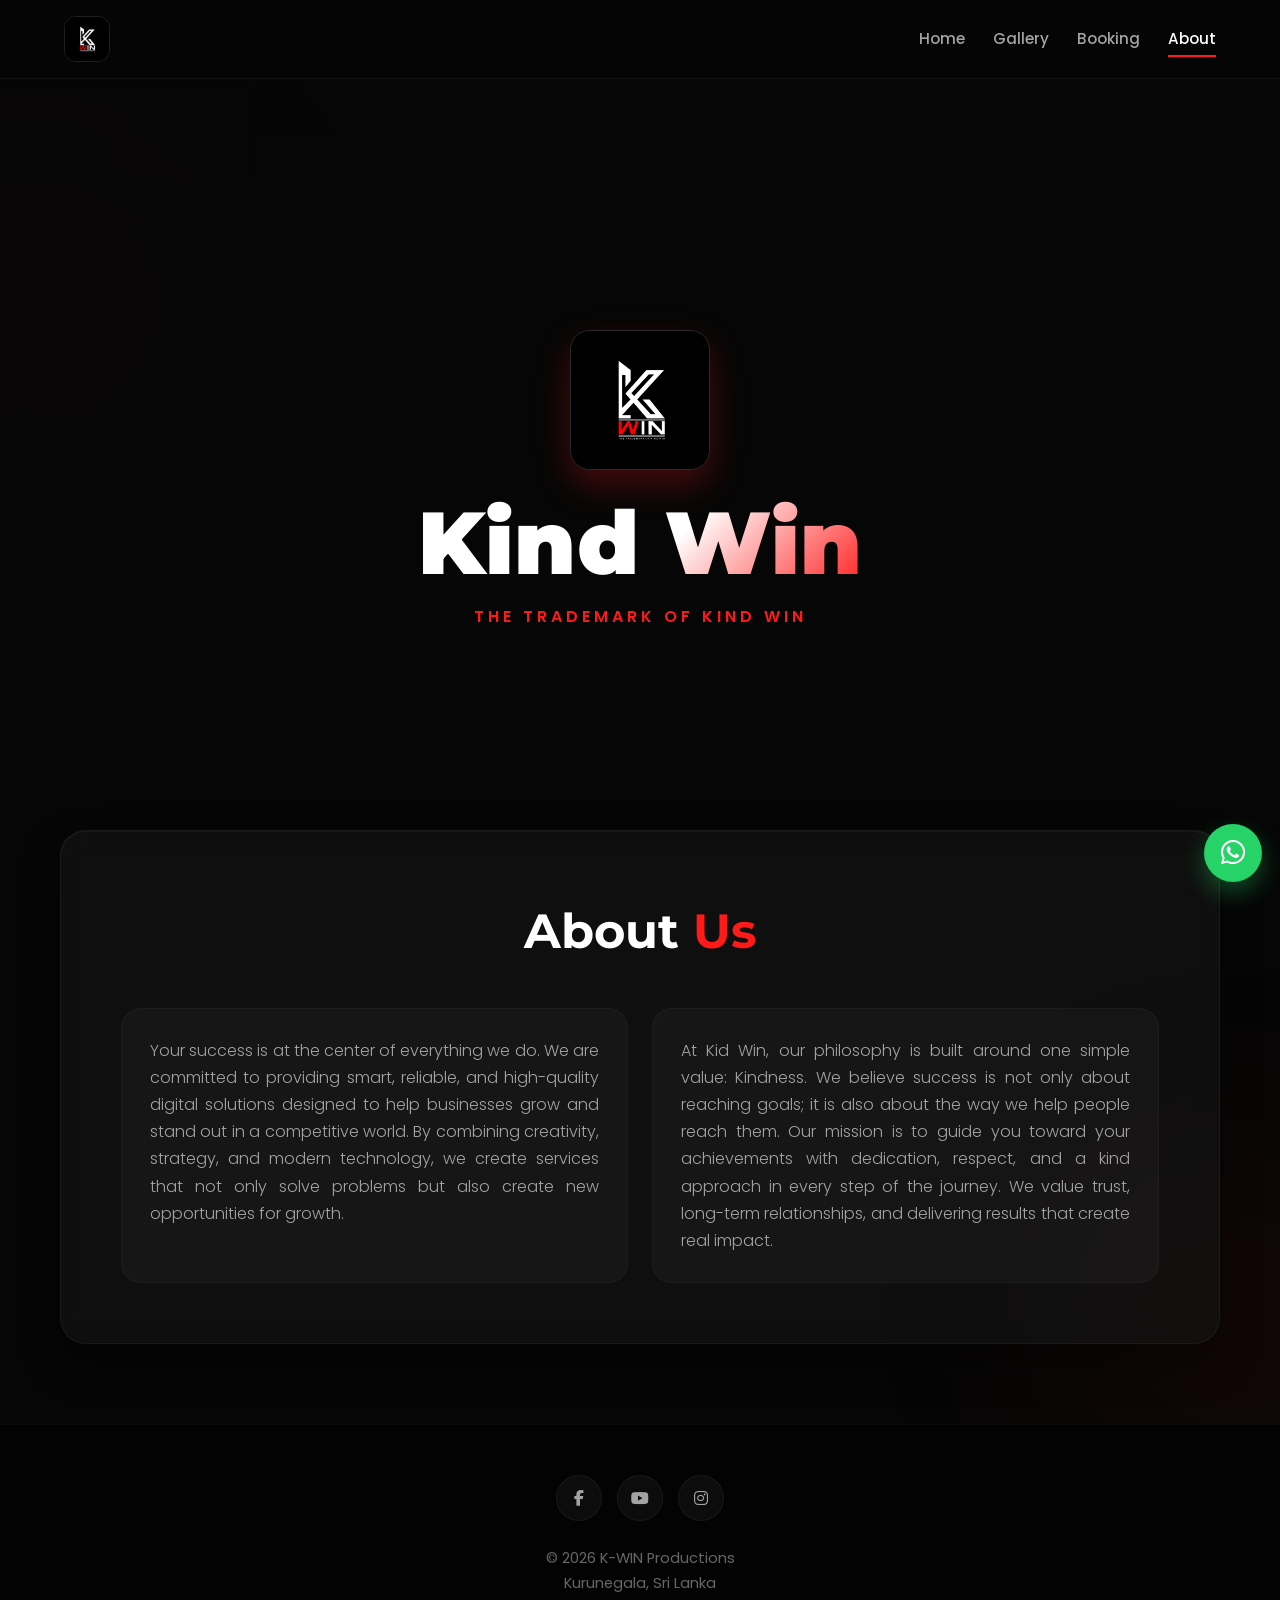
==== commit 29656ea8: "Update about.html" ====
--- a/about.html
+++ b/about.html
@@ -575,19 +575,24 @@
 
                 <div class="about-text-block">
                     <p>
-                        Your success is at the center of everything we do.
-                        We are committed to providing smart, reliable,
-                        and high-quality digital solutions designed to
-                        help businesses grow and stand out in a competitive world.
+                        Your success is at the center of everything we do. 
+                        We are committed to providing smart, reliable, 
+                        and high-quality digital solutions designed to 
+                        help businesses grow and stand out in a competitive world. 
+                        By combining creativity, strategy, and modern technology,
+                        we create services that not only solve problems but also 
+                        create new opportunities for growth.
                     </p>
                 </div>
 
                 <div class="about-text-block">
                     <p>
-                        At Kind Win, our philosophy is built around one
-                        simple value: Kindness. We believe success is not
-                        only about reaching goals; it is also about the
-                        way we help people reach them.
+                        At Kid Win, our philosophy is built around one simple value: Kindness. 
+                        We believe success is not only about reaching goals; it is also about 
+                        the way we help people reach them. Our mission is to guide you toward 
+                        your achievements with dedication, respect, and a kind approach in every step of the journey. 
+                        We value trust, long-term relationships, and delivering results that create real impact.
+                        
                     </p>
                 </div>
 
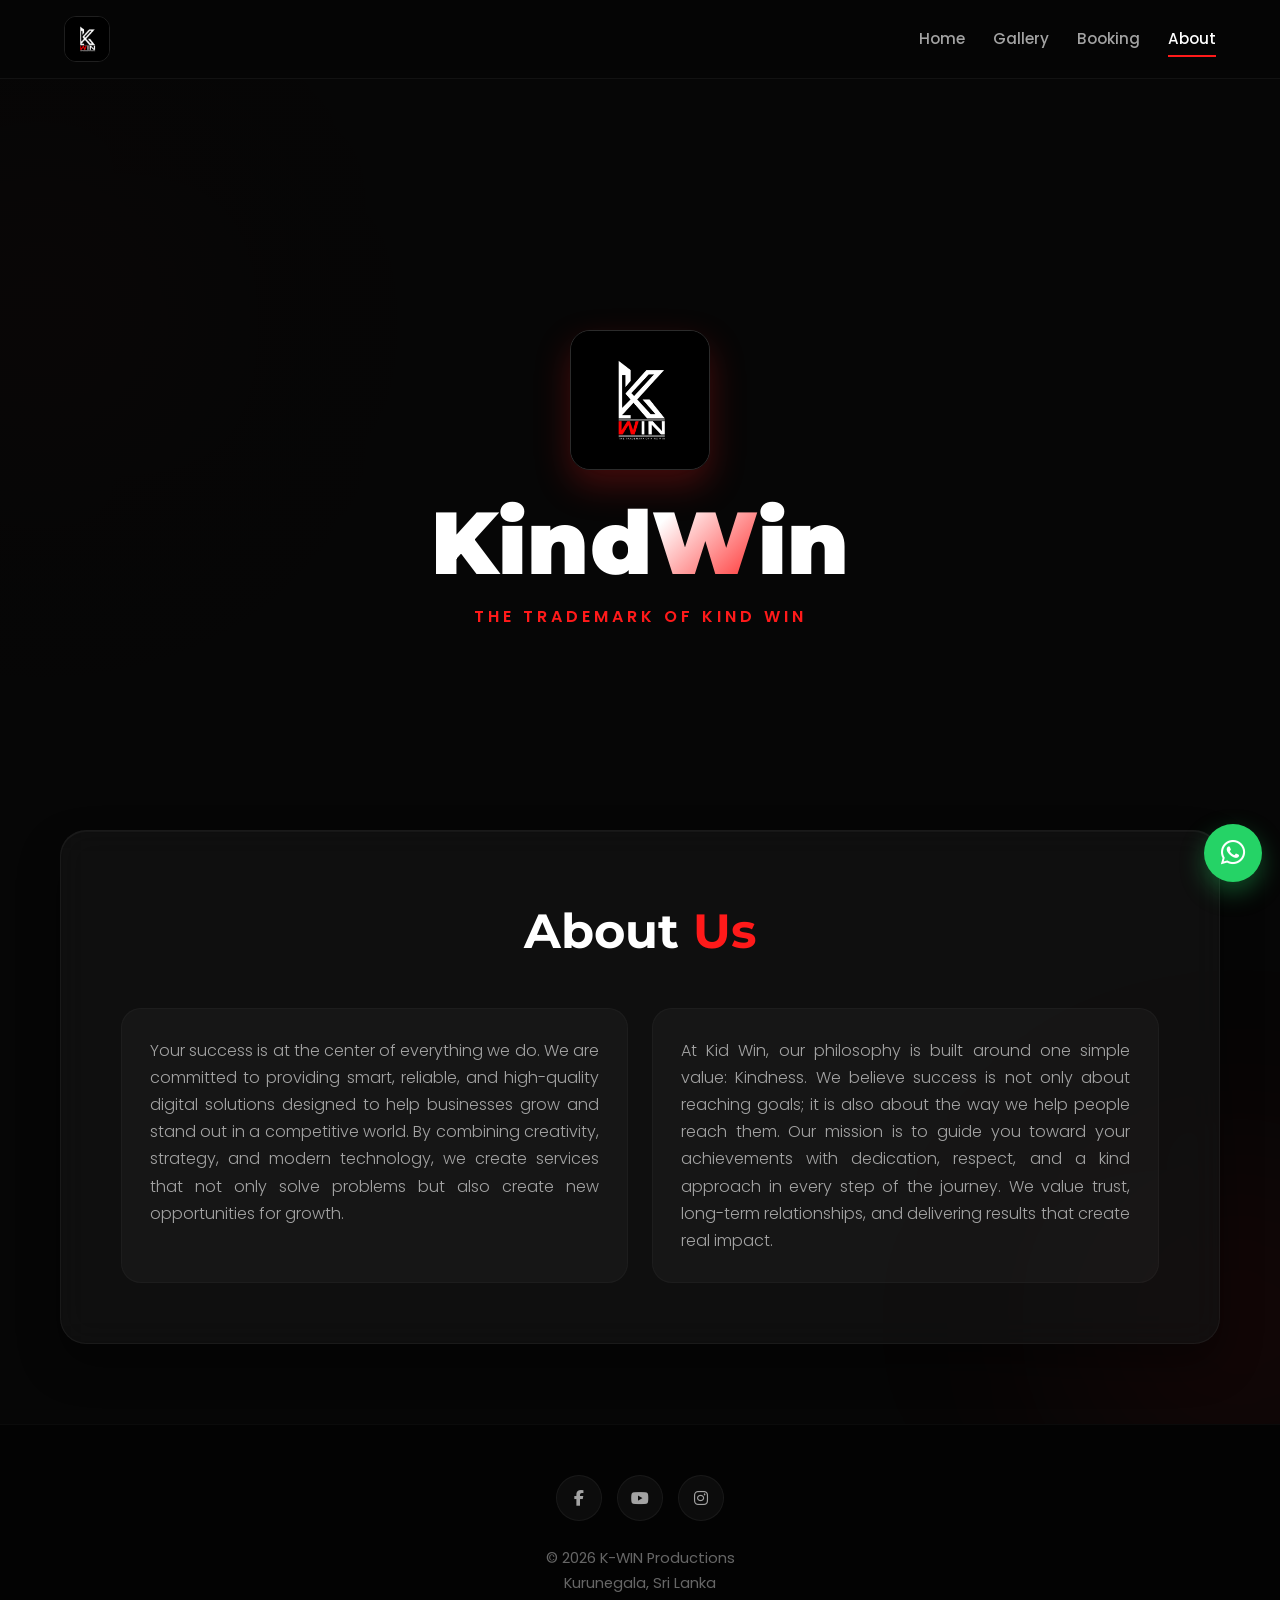
==== commit 30d32a67: "Fix heading formatting in about.html" ====
--- a/about.html
+++ b/about.html
@@ -555,7 +555,7 @@
             class="main-logo"
             alt="K-WIN Logo">
 
-            <h1>Kind <span>Win</span></h1>
+            <h1>Kind<span>W</span>in</h1>
 
             <p>The Trademark of Kind Win</p>
 
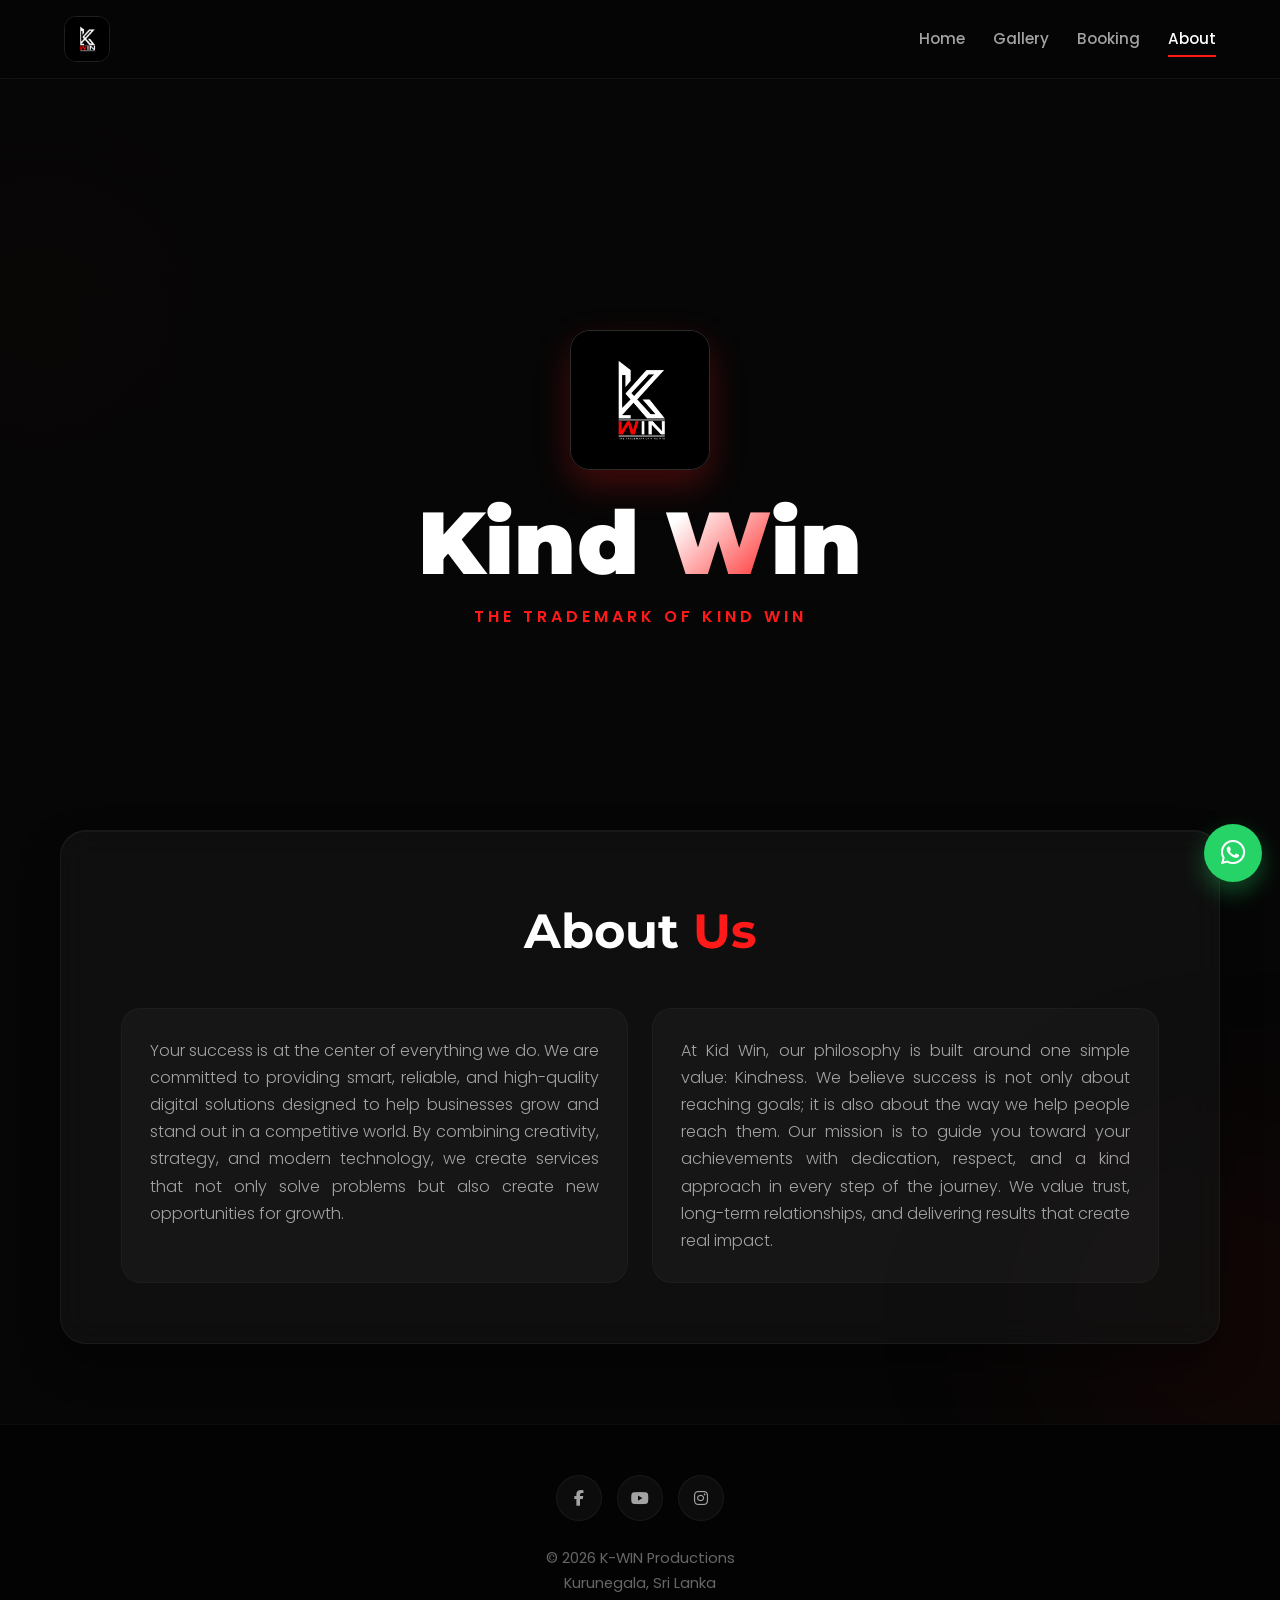
==== commit 59fa41f0: "Update about.html" ====
--- a/about.html
+++ b/about.html
@@ -555,7 +555,7 @@
             class="main-logo"
             alt="K-WIN Logo">
 
-            <h1>Kind<span>W</span>in</h1>
+            <h1>Kind <span>W</span>in</h1>
 
             <p>The Trademark of Kind Win</p>
 
@@ -573,7 +573,7 @@
 
             <div class="about-content">
 
-                <div class="about-text-block">
+                <div class="about-text-block" style="text-align: center;">
                     <p>
                         Your success is at the center of everything we do. 
                         We are committed to providing smart, reliable, 
@@ -585,7 +585,7 @@
                     </p>
                 </div>
 
-                <div class="about-text-block">
+                <div class="about-text-block" style="text-align: center;">
                     <p>
                         At Kid Win, our philosophy is built around one simple value: Kindness. 
                         We believe success is not only about reaching goals; it is also about 
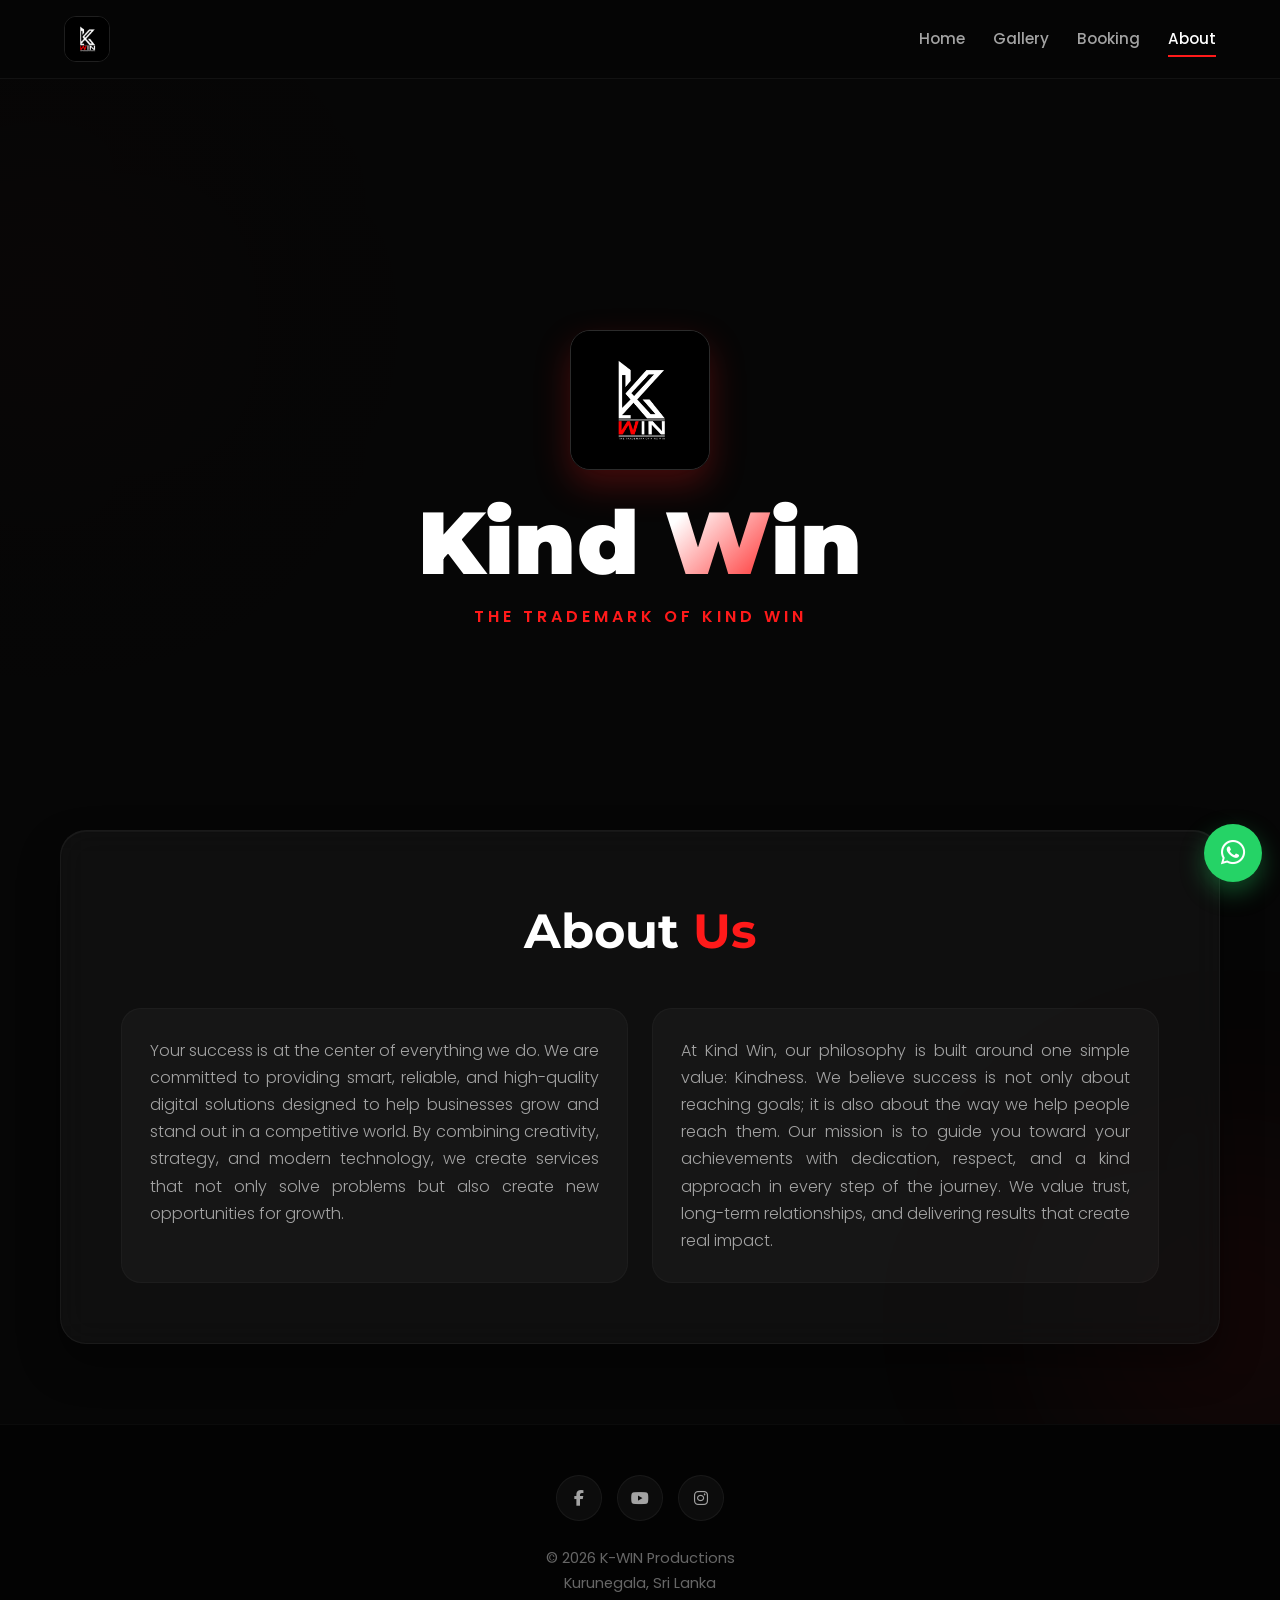
==== commit 25aeac6e: "Update about.html" ====
--- a/about.html
+++ b/about.html
@@ -587,7 +587,7 @@
 
                 <div class="about-text-block" style="text-align: center;">
                     <p>
-                        At Kid Win, our philosophy is built around one simple value: Kindness. 
+                        At Kind Win, our philosophy is built around one simple value: Kindness. 
                         We believe success is not only about reaching goals; it is also about 
                         the way we help people reach them. Our mission is to guide you toward 
                         your achievements with dedication, respect, and a kind approach in every step of the journey. 
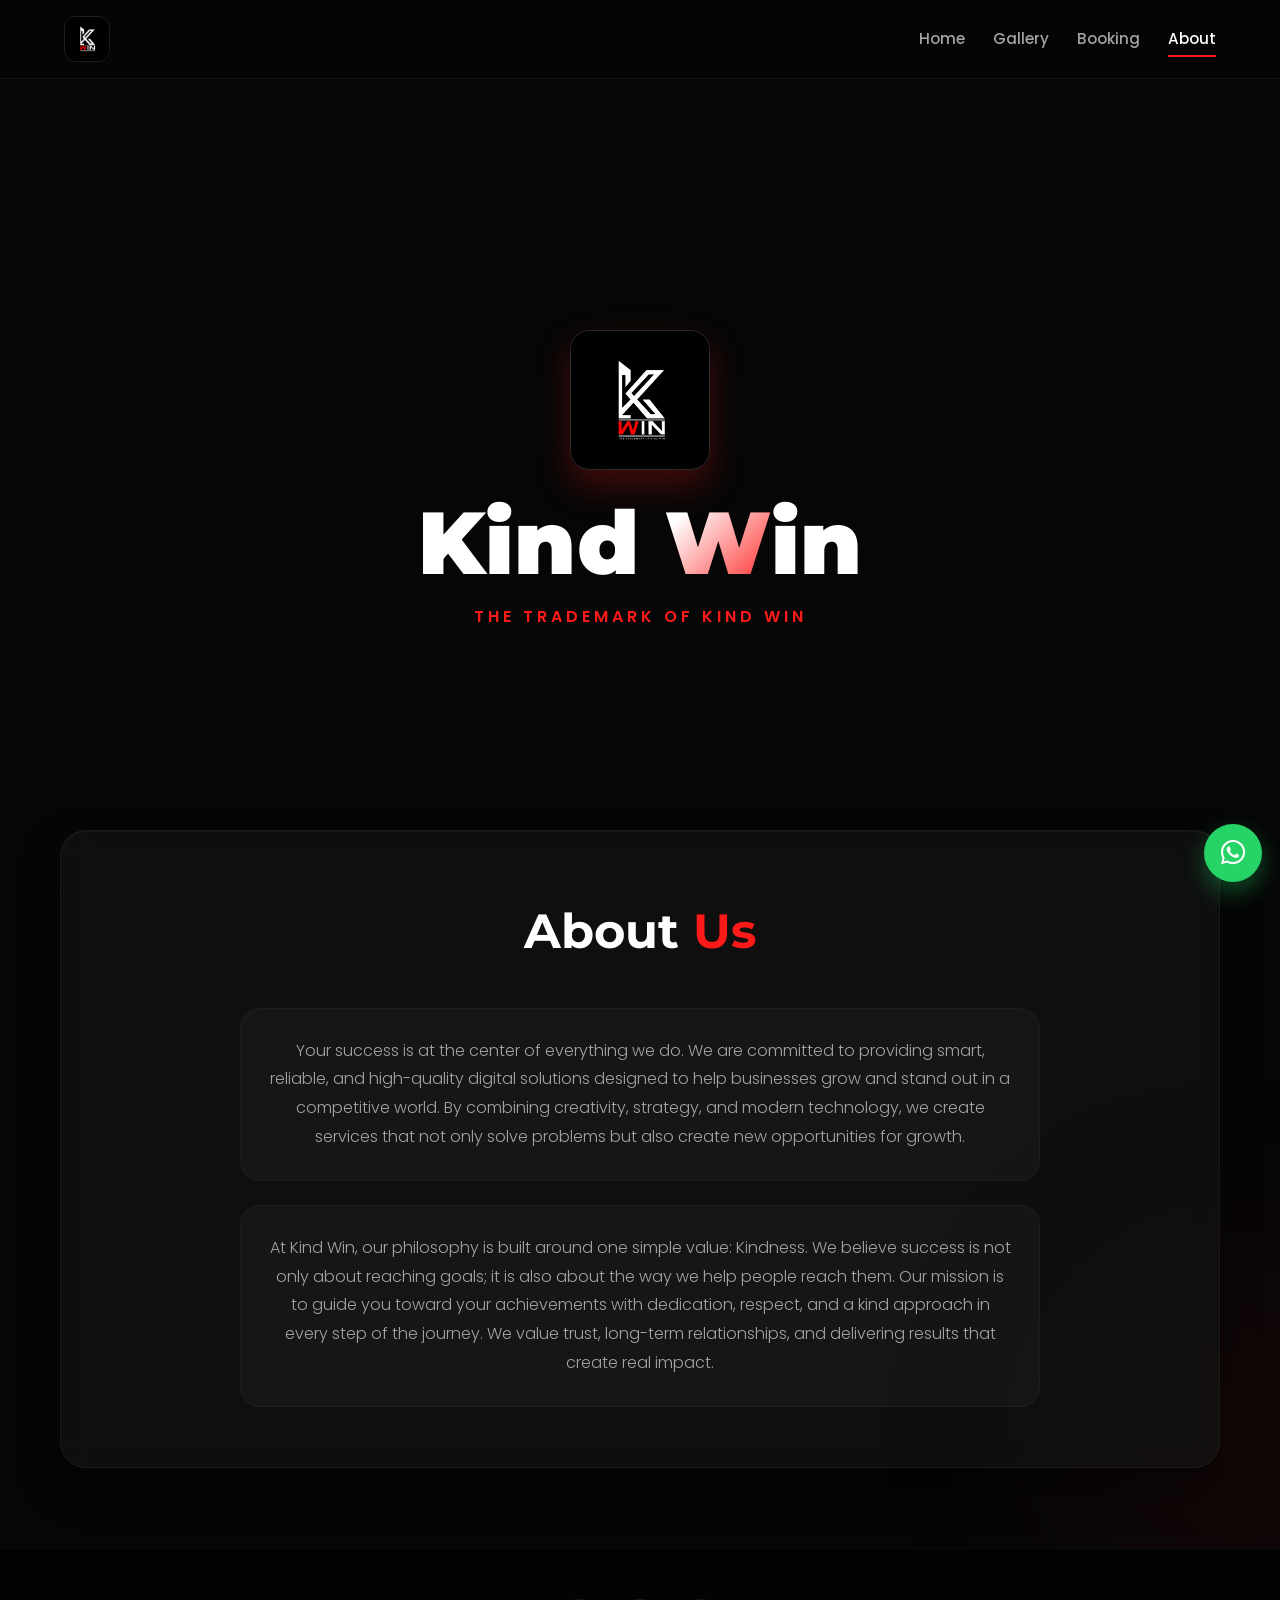
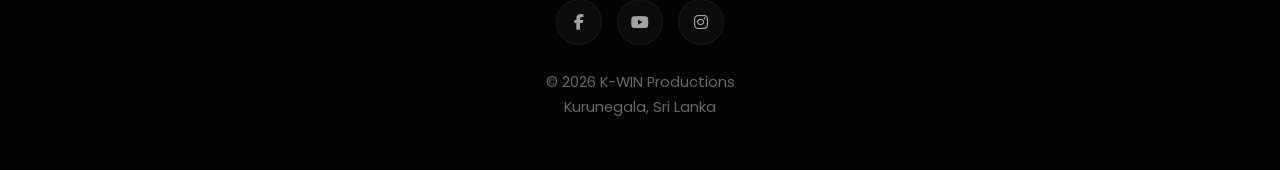
==== commit 7eff143c: "Update about.html" ====
--- a/about.html
+++ b/about.html
@@ -522,7 +522,24 @@
             }
 
         }
-
+.about-content {
+    display: flex;
+    flex-direction: column;
+    align-items: center;
+}
+
+.about-text-block {
+    width: 100%;
+    max-width: 800px;
+    text-align: center;
+    margin: 0 auto;
+}
+
+.about-text-block p {
+    text-align: center;
+    margin: 0 auto;
+    line-height: 1.8;
+}
     </style>
 </head>
 
